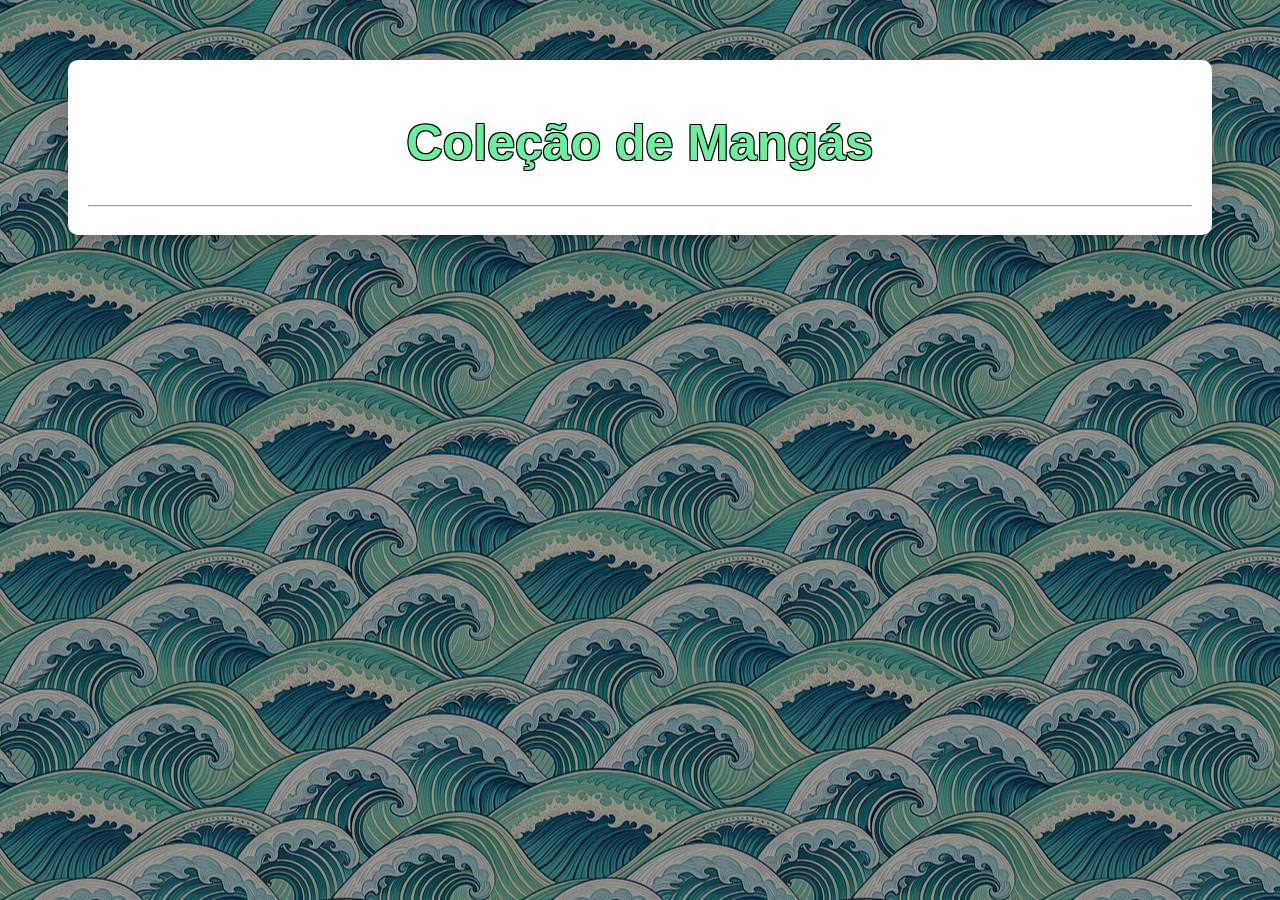
==== Atividade_1/primeiraAtividade.html @ 0f803060 "Iniciado a 1ª Atividade" ====
<!DOCTYPE html>
<html>
	<head>
		<title>Minha Coleção zika De mangás</title>
		<style>
			   body {  background-image:
							linear-gradient(rgba(0,0,0,0.4),rgba(0,0,0,0.4)), url("tsunami.png");
					   background-position: center;
					   font-family:      "Segoe UI", sans-serif;
			   }
			   .sobrePosto {  background-color: white;
						      margin: 60px;
							  padding: 20px;
							  border-radius: 10px;
							  box-shadow: 0 10px 30px rgba(0,0,0,0.2);
			   
			   }
			   h1  {   font-size:    50px;
					   text-align:   center;
					   color: 	     #6bef9e;
					  text-shadow:
								-1px -1px 0 black,
								 1px -1px 0 black,
								-1px  1px 0 black,
								 1px  1px 0 black;
					   
			   }
		</style>
	</head>	
	<body>
		<div class="sobrePosto">
			<h1>Coleção de Mangás</h1>
		<hr>
		
		</div>
		
		
		
	</body>
	
</html>
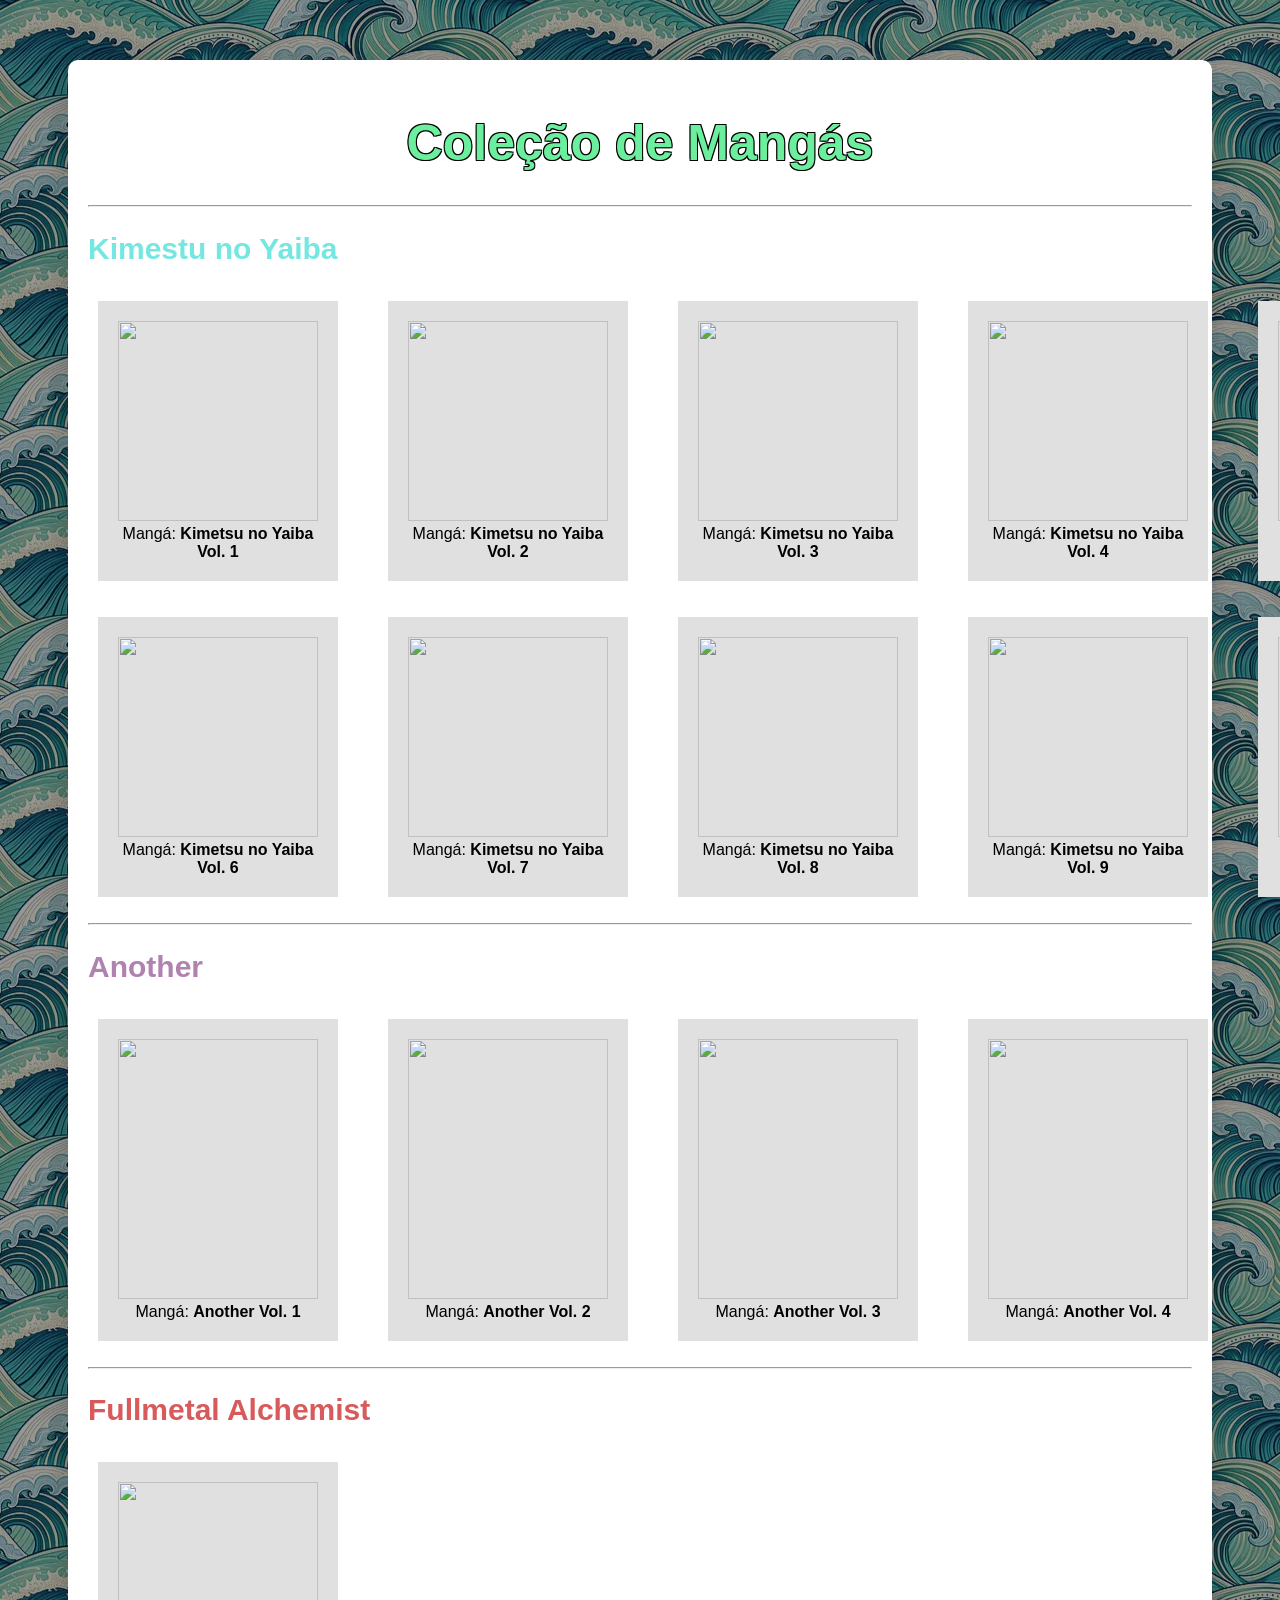
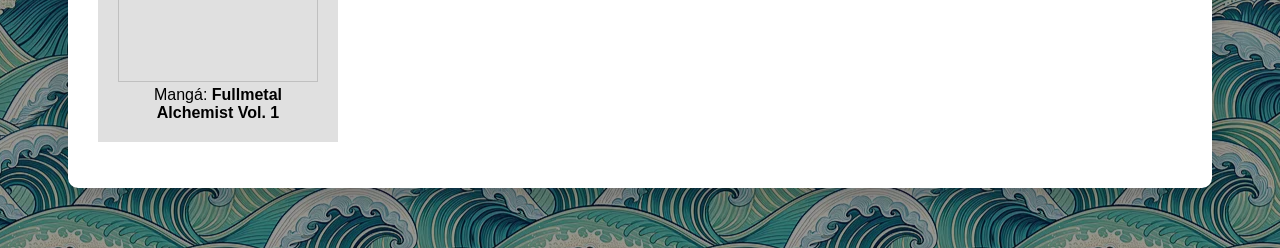
==== commit d0c57735: "Finalizado o Site! Inserido imagens e descrição" ====
--- a/Atividade_1/primeiraAtividade.html
+++ b/Atividade_1/primeiraAtividade.html
@@ -18,19 +18,78 @@
 			   h1  {   font-size:    50px;
 					   text-align:   center;
 					   color: 	     #6bef9e;
-					  text-shadow:
+					   text-shadow:
 								-1px -1px 0 black,
 								 1px -1px 0 black,
 								-1px  1px 0 black,
 								 1px  1px 0 black;
 					   
 			   }
+			   h2  {   font-size:    30px;
+					   text-align:   left;
+					   
+					   
+					
+			   }
+			   .mangas { display:    flex;
+						 gap:        50px;
+						 list-style: none;
+						 padding:      10px;
+			   }
+			   .manga {
+						 background: #E0E0E0;
+						 padding: 20px;
+						 width:   200px;
+						 text-align: center;
+			   
+			   }
+			  
 		</style>
 	</head>	
 	<body>
 		<div class="sobrePosto">
 			<h1>Coleção de Mangás</h1>
+			
 		<hr>
+		
+		<h2 style="color: #74E7E1">Kimestu no Yaiba</h2>
+		
+		<ul class="mangas">
+			<li class="manga"><img src="https://down-br.img.susercontent.com/file/4667211732e3431cc074b24946b5bf2d" width=200px height=200px></img>Mangá: <strong>Kimetsu no Yaiba Vol. 1</strong></li>
+			<li class="manga"><img src="https://down-br.img.susercontent.com/file/4ab92785530f4116bb34073138f0b9d0.webp" width=200px height=200px></img>Mangá: <strong>Kimetsu no Yaiba Vol. 2</strong></li>
+			<li class="manga"><img src="https://down-br.img.susercontent.com/file/705450f0351e4d491e64c160d269f527" width=200px height=200px></img>Mangá: <strong>Kimetsu no Yaiba Vol. 3</strong></li>
+			<li class="manga"><img src="https://down-br.img.susercontent.com/file/09dc5f09e7ea7d218c3fd34df6bf8be3@resize_w450_nl.webp" width=200px height=200px></img>Mangá: <strong>Kimetsu no Yaiba Vol. 4</strong></li>
+			<li class="manga"><img src="https://down-br.img.susercontent.com/file/50e56299c0be8128918262e8d135730e@resize_w450_nl.webp" width=200px height=200px></img>Mangá: <strong>Kimetsu no Yaiba Vol. 5</strong></li>
+		</ul>
+		<ul class="mangas">
+			<li class="manga"><img src="https://down-br.img.susercontent.com/file/br-11134207-7r98o-m9t4rjnxq4op57.webp" width=200px height=200px></img>Mangá: <strong>Kimetsu no Yaiba Vol. 6</strong></li>
+			<li class="manga"><img src="https://down-br.img.susercontent.com/file/sg-11134201-824iv-mehlwcq0kjk280.webp" width=200px height=200px></img>Mangá: <strong>Kimetsu no Yaiba Vol. 7</strong></li>
+			<li class="manga"><img src="https://down-br.img.susercontent.com/file/91a983921b9e80c87d0796eb95f2ea1a.webp" width=200px height=200px></img>Mangá: <strong>Kimetsu no Yaiba Vol. 8</strong></li>
+			<li class="manga"><img src="https://down-br.img.susercontent.com/file/br-11134207-7r98o-m3s2f4jdt1dkbc.webp" width=200px height=200px></img>Mangá: <strong>Kimetsu no Yaiba Vol. 9</strong></li>
+			<li class="manga"><img src="https://down-br.img.susercontent.com/file/f9f449c145495deb37baca24e305a381.webp" width=200px height=200px></img>Mangá: <strong>Kimetsu no Yaiba Vol. 10</strong></li>
+		</ul>
+		
+		<hr>
+		
+		<h2 style="color: #B082B0">Another</h2>
+		
+		<ul class="mangas">
+			<li class="manga"><img src="https://m.media-amazon.com/images/I/71RvkBEKiLL._AC_UF1000,1000_QL80_.jpg" width=200px height=260px></img>Mangá: <strong>Another Vol. 1</strong></li>
+			<li class="manga"><img src="https://m.media-amazon.com/images/I/61MI22VXtLL._AC_UF1000,1000_QL80_.jpg" width=200px height=260px></img>Mangá: <strong>Another Vol. 2</strong></li>
+			<li class="manga"><img src="https://m.media-amazon.com/images/I/71WCqlxeoFL._AC_UF1000,1000_QL80_.jpg" width=200px height=260px></img>Mangá: <strong>Another Vol. 3</strong></li>
+			<li class="manga"><img src="https://m.media-amazon.com/images/I/61k-4l1bZEL._AC_UF1000,1000_QL80_.jpg" width=200px height=260px></img>Mangá: <strong>Another Vol. 4</strong></li>
+		</ul>
+		
+		<hr>
+		
+		<h2 style="color: #D85A5A">Fullmetal Alchemist</h2>
+		
+		<ul class="mangas">
+			<li class="manga"><img src="https://down-br.img.susercontent.com/file/sg-11134201-7rdxx-lytv38q3y03r45.webp" width=200px height=200px></img>Mangá: <strong>Fullmetal Alchemist Vol. 1</strong></li>
+		</ul>
+		
+		</div>
+		
 		
 		</div>
 		
